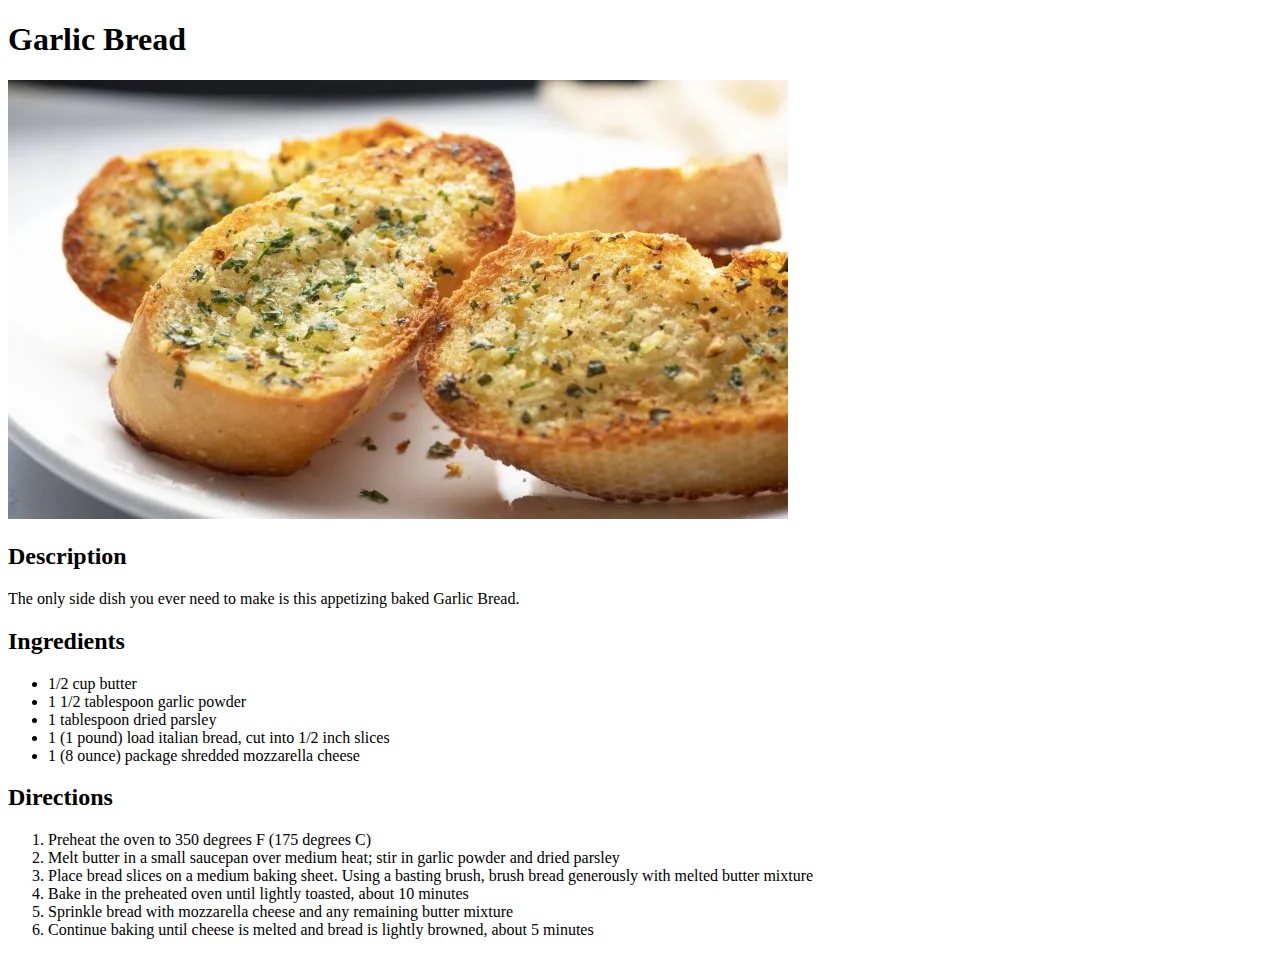
==== recipes/garlic-bread.html @ b770c804 "Edit index.html" ====
<!DOCTYPE html>

<html lang="en">
    <head>
        <meta charset="UTF-8">
        <title>Garlic Bread Webpage</title>
    </head>
    <body>
        <h1>Garlic Bread</h1>
        <img src="../images/Garlic Bread.webp" alt="Three nice slices of garlic bread.">
        <h2>Description</h2>
        <p>The only side dish you ever need to make is this appetizing baked Garlic Bread.</p>
    
        <h2>Ingredients</h2>
        <ul>
            <li>1/2 cup butter</li>
            <li>1 1/2 tablespoon garlic powder</li>
            <li>1 tablespoon dried parsley</li>
            <li>1 (1 pound) load italian bread, cut into 1/2 inch slices</li>
            <li>1 (8 ounce) package shredded mozzarella cheese</li>
        </ul>

        <h2>Directions</h2>

        <ol>
            <li>Preheat the oven to 350 degrees F (175 degrees C)</li>
            <li>Melt butter in a small saucepan over medium heat; stir in garlic powder and dried parsley</li>
            <li>Place bread slices on a medium baking sheet. Using a basting brush, brush bread generously with melted butter mixture</li>
            <li>Bake in the preheated oven until lightly toasted, about 10 minutes</li>
            <li>Sprinkle bread with mozzarella cheese and any remaining butter mixture</li>
            <li>Continue baking until cheese is melted and bread is lightly browned, about 5 minutes</li>
        </ol>
        
    </body>

</html>
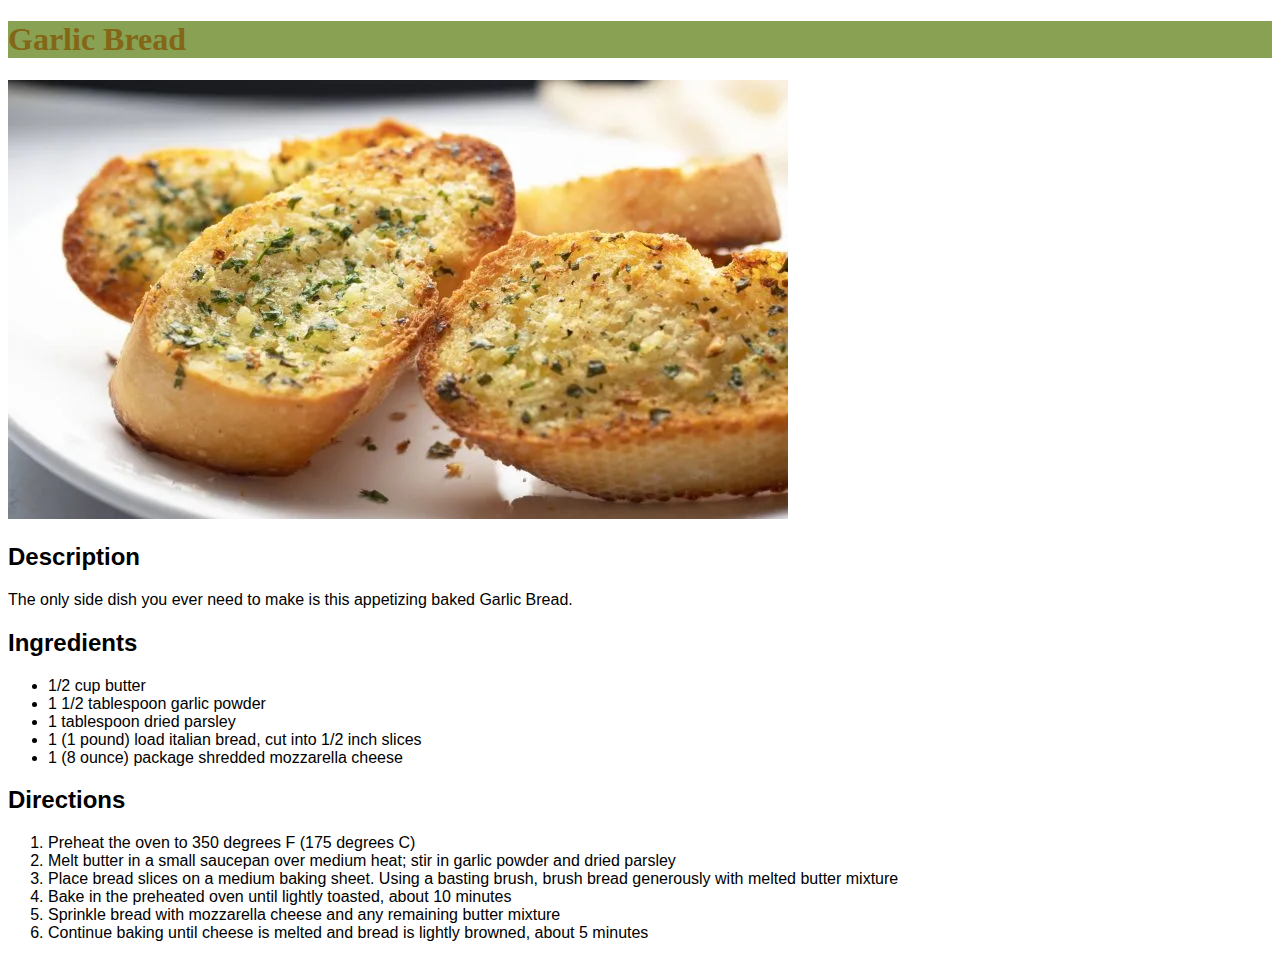
==== commit fc494072: "Added styles.ccs & Updated index.html" ====
--- a/recipes/garlic-bread.html
+++ b/recipes/garlic-bread.html
@@ -4,15 +4,16 @@
     <head>
         <meta charset="UTF-8">
         <title>Garlic Bread Webpage</title>
+        <link rel="stylesheet" href="../styles.css">
     </head>
     <body>
-        <h1>Garlic Bread</h1>
+        <h1 class="garlic">Garlic Bread</h1>
         <img src="../images/Garlic Bread.webp" alt="Three nice slices of garlic bread.">
-        <h2>Description</h2>
-        <p>The only side dish you ever need to make is this appetizing baked Garlic Bread.</p>
+        <h2 class="header-two">Description</h2>
+        <p class="lists" id="title">The only side dish you ever need to make is this appetizing baked Garlic Bread.</p>
     
-        <h2>Ingredients</h2>
-        <ul>
+        <h2 class="header-two">Ingredients</h2>
+        <ul class="lists">
             <li>1/2 cup butter</li>
             <li>1 1/2 tablespoon garlic powder</li>
             <li>1 tablespoon dried parsley</li>
@@ -20,9 +21,9 @@
             <li>1 (8 ounce) package shredded mozzarella cheese</li>
         </ul>
 
-        <h2>Directions</h2>
+        <h2 class="header-two">Directions</h2>
 
-        <ol>
+        <ol class="lists">
             <li>Preheat the oven to 350 degrees F (175 degrees C)</li>
             <li>Melt butter in a small saucepan over medium heat; stir in garlic powder and dried parsley</li>
             <li>Place bread slices on a medium baking sheet. Using a basting brush, brush bread generously with melted butter mixture</li>
--- a/styles.css
+++ b/styles.css
@@ -0,0 +1,28 @@
+a {
+    font-size: 20px;
+    font-family: 'Trebuchet MS', 'Lucida Sans Unicode', 'Lucida Grande', 'Lucida Sans', Arial, sans-serif;
+}
+
+h1 {
+    background-color: rgb(181, 144, 96);
+    color: rgb(95, 111, 12);
+    font-family: Cambria, Cochin, Georgia, Times, 'Times New Roman', serif;
+}
+
+h1.garlic, .pasta, .italian-salad {
+    background-color: rgb(137, 161, 83);
+    color:rgb(131, 102, 22);
+    font-family: Cambria, Cochin, Georgia, Times, 'Times New Roman', serif;
+}
+
+.header-two {
+    font-family: 'Trebuchet MS', 'Lucida Sans Unicode', 'Lucida Grande', 'Lucida Sans', Arial, sans-serif;
+}
+
+.lists#title, .lists {
+    font-family: sans-serif;
+}
+
+.head-two {
+    font-family: Cambria, Cochin, Georgia, Times, 'Times New Roman', serif;
+}
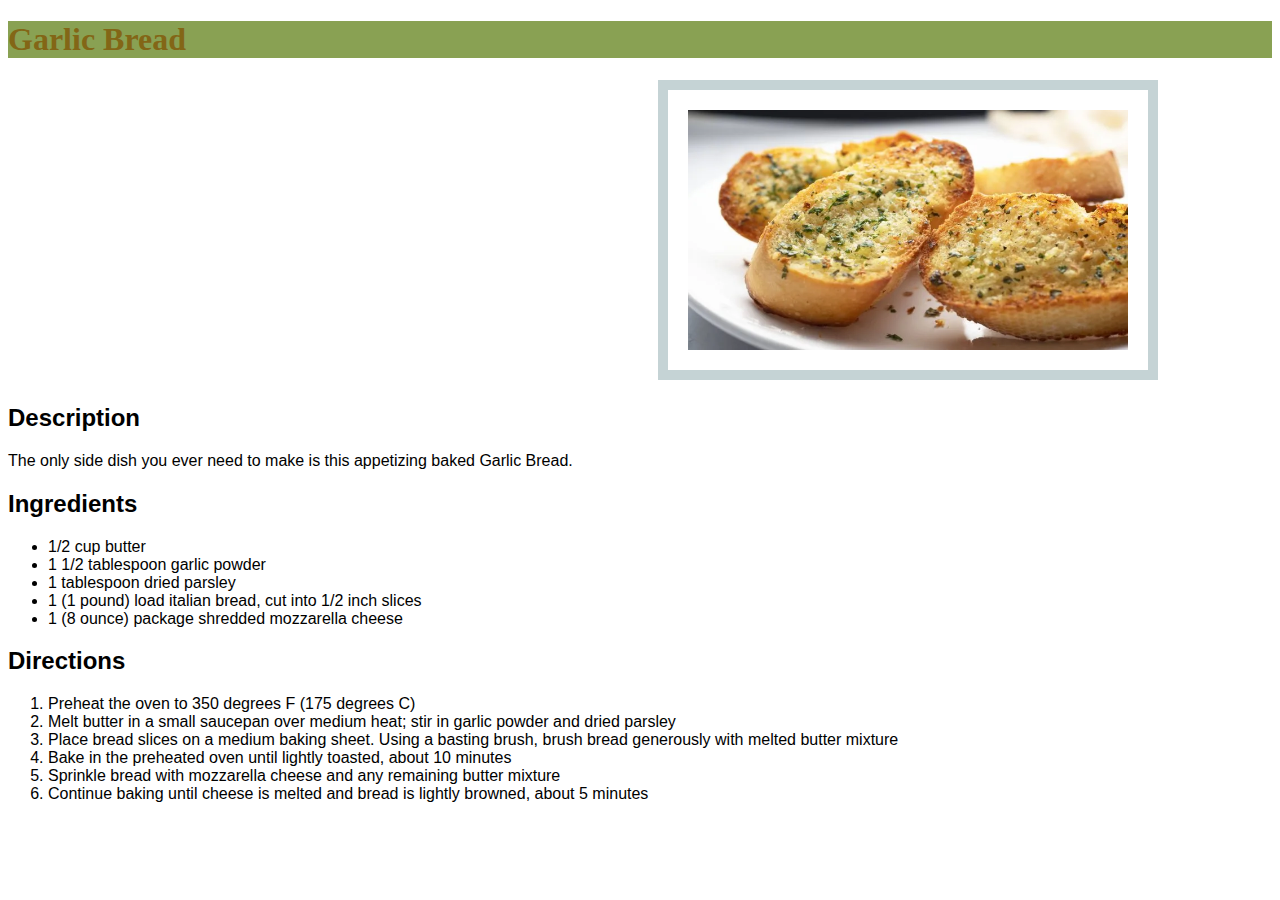
==== commit 08a37c32: "Updates styles.css" ====
--- a/recipes/garlic-bread.html
+++ b/recipes/garlic-bread.html
@@ -8,7 +8,7 @@
     </head>
     <body>
         <h1 class="garlic">Garlic Bread</h1>
-        <img src="../images/Garlic Bread.webp" alt="Three nice slices of garlic bread.">
+        <img class="garlic-pic" src="../images/Garlic Bread.webp" alt="Three nice slices of garlic bread.">
         <h2 class="header-two">Description</h2>
         <p class="lists" id="title">The only side dish you ever need to make is this appetizing baked Garlic Bread.</p>
     
--- a/styles.css
+++ b/styles.css
@@ -1,3 +1,7 @@
+* {
+    box-sizing: border-box;
+}
+
 a {
     font-size: 20px;
     font-family: 'Trebuchet MS', 'Lucida Sans Unicode', 'Lucida Grande', 'Lucida Sans', Arial, sans-serif;
@@ -26,3 +30,11 @@
 .head-two {
     font-family: Cambria, Cochin, Georgia, Times, 'Times New Roman', serif;
 }
+
+.plate, .pasta-pic, .garlic-pic, .italian-salad-pic {
+    height: 300px;
+    width: 500px;
+    padding: 20px;
+    border: 10px solid rgb(197, 211, 213);
+    margin-left: 650px;
+}